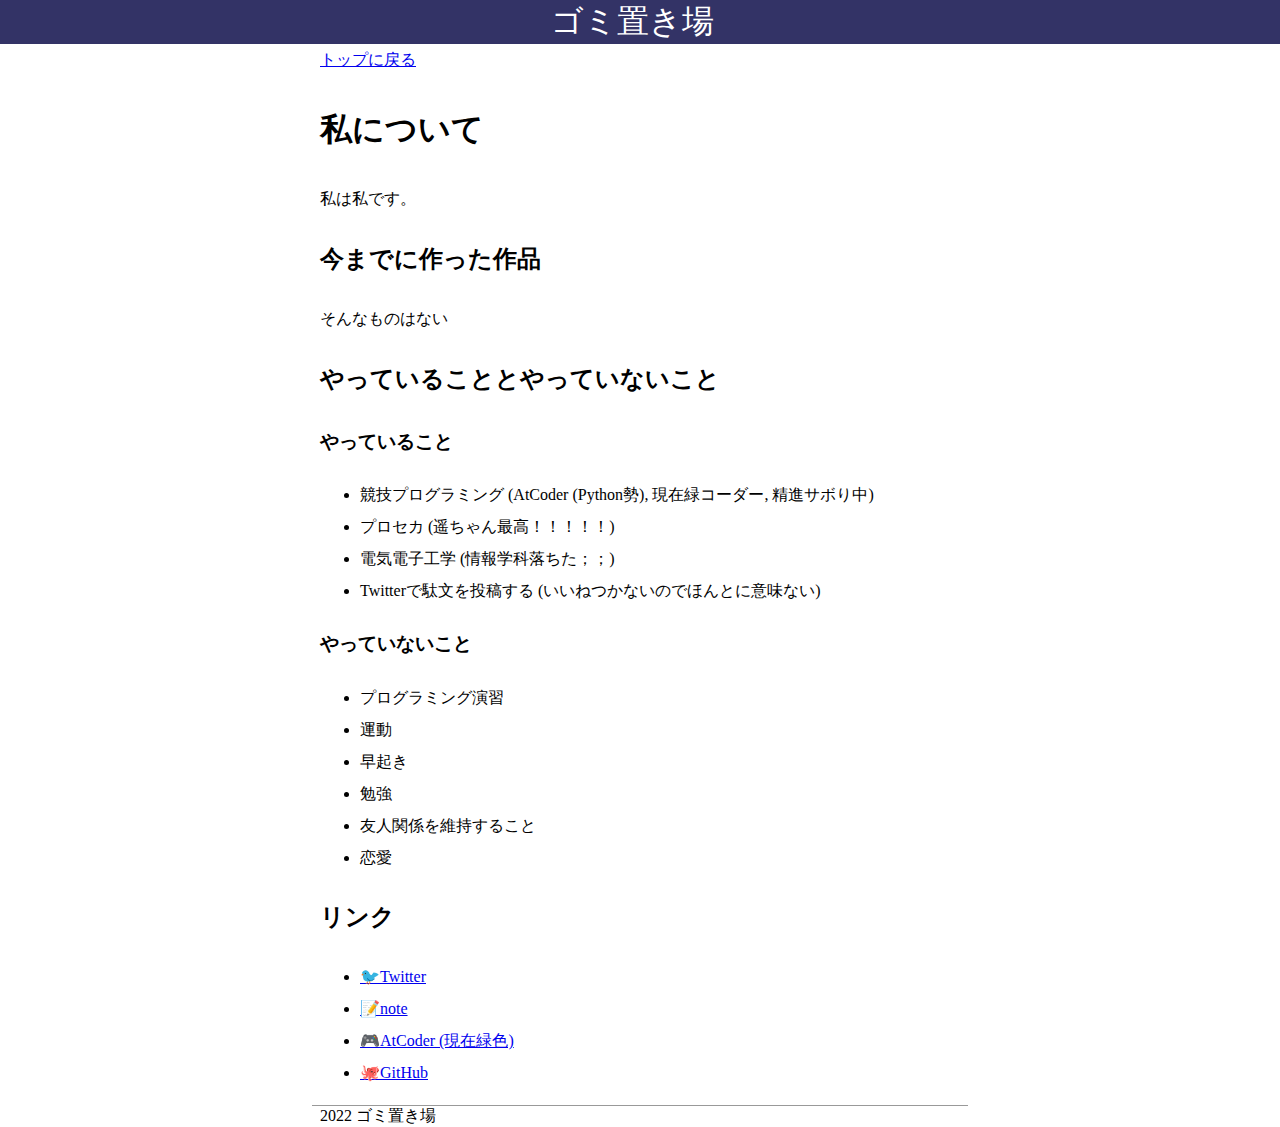
==== me.html @ f758c4bb "a" ====
<!DOCTYPE html>
<html>
<head>
    <meta charset="utf-8">
    <meta name="viewport" content="width=device-width, initial-scale=1, user-scalable=yes">

    <title>ゴミ置き場</title>
   <link rel="stylesheet" href="index.css">
    
</head>
<body>
  <div class="header"><a href="index.html" class="title">ゴミ置き場</a></div>
  <div class="main">
    <a href="index.html">トップに戻る</a>
    
  <h1>私について</h1>
  <p>私は私です。</p>
  <h2>今までに作った作品</h2>
    <p>そんなものはない</p>
  <h2>やっていることとやっていないこと</h2>
  <h3>やっていること</h3>
  <ul>
    <li>競技プログラミング (AtCoder (Python勢), 現在緑コーダー, 精進サボり中)</li>
    <li>プロセカ (遥ちゃん最高！！！！！)</li>
    <li>電気電子工学 (情報学科落ちた；；)</li>
    <li>Twitterで駄文を投稿する (いいねつかないのでほんとに意味ない)</li>
  </ul>
  <h3>やっていないこと</h3>
  <ul>
    <li>プログラミング演習 </li>
    <li>運動</li>
    <li>早起き</li>
    <li>勉強</li>
    <li>友人関係を維持すること</li>
    <li>恋愛</li>
  </ul>
  <h2>リンク</h2>
  <ul>
  <li><a href="http://twitter.com/chernozem_1026">🐦Twitter</a>
  <li><a href="https://note.com/favir135">📝note</a>
  <li><a href="https://atcoder.jp/users/chernozem">🎮AtCoder (現在緑色)</a>
  <li><a href="https://github.com/favir135">🐙GitHub</a>
  </ul>
  </div>
  <div class="footer">2022 ゴミ置き場</div>
  </body>
</html>
---- index.css ----
body{
  padding: 0 0;
  margin:0 0;
  font-family: serif;
}
h1{
  font-family: sans-serif;
  font-optical-sizing: auto;
  font-style: bold;
}
h2{
  font-family: sans-serif;
  font-optical-sizing: auto;
  font-style: bold;
}
h3{
  font-family: sans-serif;
  font-optical-sizing: auto;
  font-style: bold;
}
  .header{
    display:flex;
    justify-content:center;
    background-color:#333366;
    color:#ffffff;
    margin:0% auto;
    line-height: normal;
  }
  .title{
    font-size:2rem;
    margin-right:0.5em;
    color:#ffffff;
    text-decoration:none;
  }
  .description{
    font-size:1rem;
    color:#ffffff;
    text-decoration:none;
    vertical-align: bottom;
    margin: auto 0 0 0;
  }
  .main{
    max-width :40rem;
    padding:0 0.5rem;
    margin: 0 auto;
    line-height: 2;
    text-align: left;
  }
  .footer{
    max-width :40rem;
    padding: 0 0.5rem;
    border-top:solid thin #999999;
    margin: 0 auto;
  }
  
/*{outline:1px solid #00ffFF}
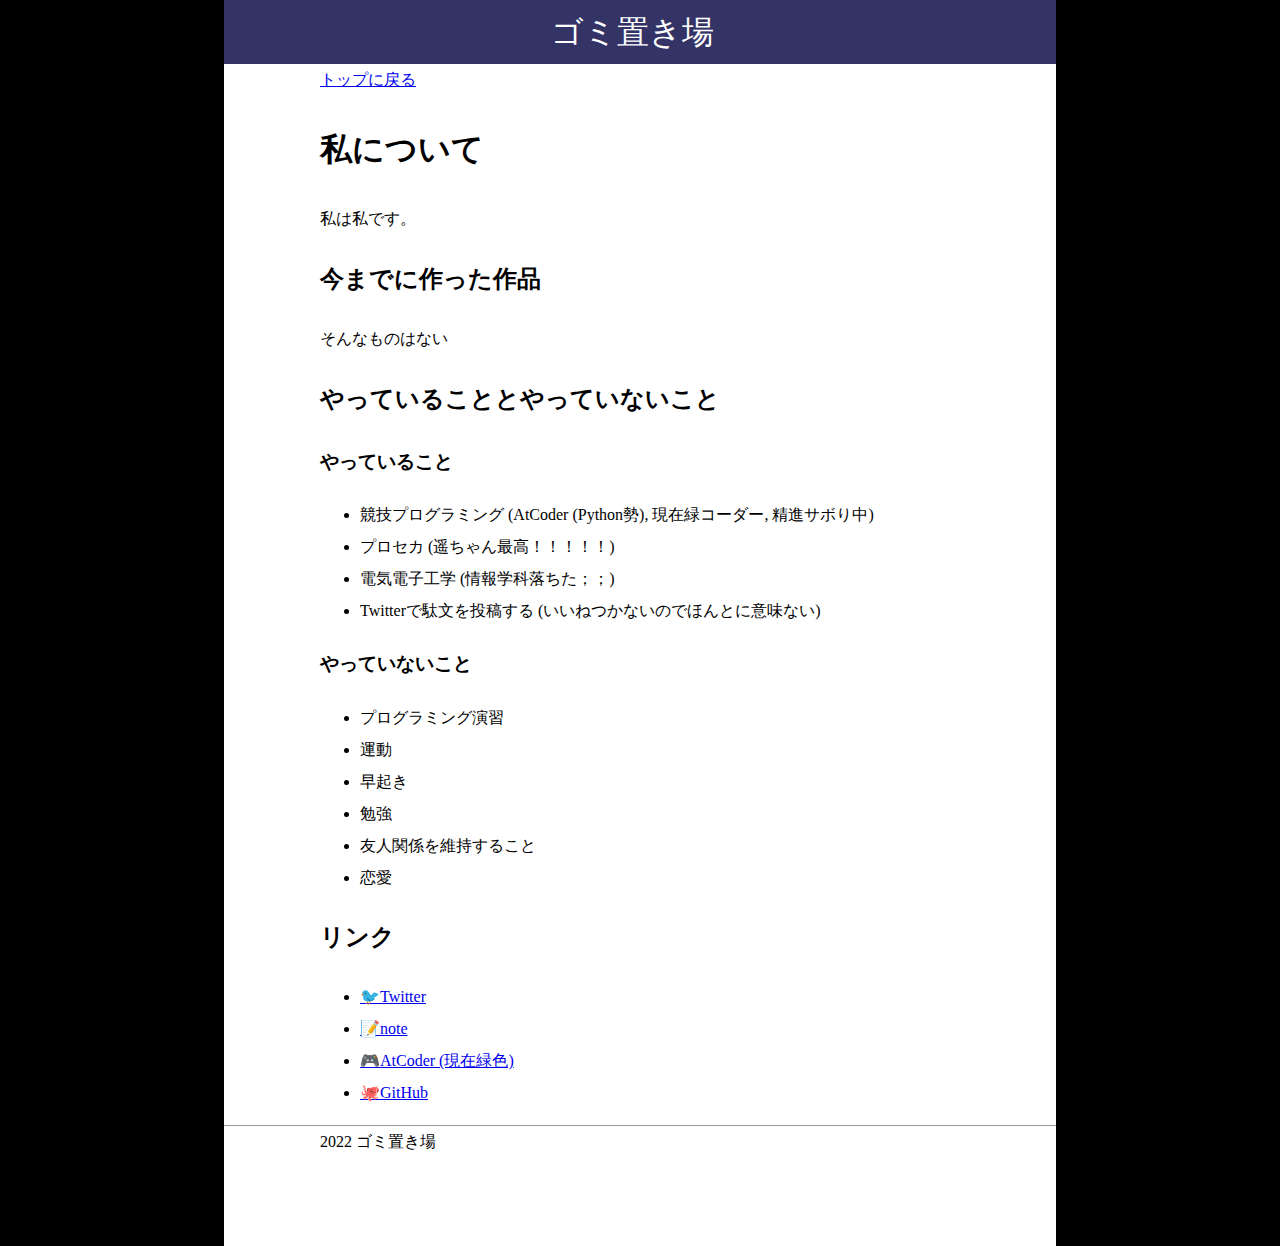
==== commit f9bd483b: "a" ====
--- a/me.html
+++ b/me.html
@@ -1,47 +1,56 @@
 <!DOCTYPE html>
 <html>
+
 <head>
-    <meta charset="utf-8">
-    <meta name="viewport" content="width=device-width, initial-scale=1, user-scalable=yes">
+  <meta charset="utf-8">
+  <meta name="viewport" content="width=device-width, initial-scale=1, user-scalable=yes">
 
-    <title>ゴミ置き場</title>
-   <link rel="stylesheet" href="index.css">
-    
+  <title>ゴミ置き場</title>
+  <link rel="stylesheet" href="index.css">
+
 </head>
+
 <body>
-  <div class="header"><a href="index.html" class="title">ゴミ置き場</a></div>
-  <div class="main">
-    <a href="index.html">トップに戻る</a>
-    
-  <h1>私について</h1>
-  <p>私は私です。</p>
-  <h2>今までに作った作品</h2>
-    <p>そんなものはない</p>
-  <h2>やっていることとやっていないこと</h2>
-  <h3>やっていること</h3>
-  <ul>
-    <li>競技プログラミング (AtCoder (Python勢), 現在緑コーダー, 精進サボり中)</li>
-    <li>プロセカ (遥ちゃん最高！！！！！)</li>
-    <li>電気電子工学 (情報学科落ちた；；)</li>
-    <li>Twitterで駄文を投稿する (いいねつかないのでほんとに意味ない)</li>
-  </ul>
-  <h3>やっていないこと</h3>
-  <ul>
-    <li>プログラミング演習 </li>
-    <li>運動</li>
-    <li>早起き</li>
-    <li>勉強</li>
-    <li>友人関係を維持すること</li>
-    <li>恋愛</li>
-  </ul>
-  <h2>リンク</h2>
-  <ul>
-  <li><a href="http://twitter.com/chernozem_1026">🐦Twitter</a>
-  <li><a href="https://note.com/favir135">📝note</a>
-  <li><a href="https://atcoder.jp/users/chernozem">🎮AtCoder (現在緑色)</a>
-  <li><a href="https://github.com/favir135">🐙GitHub</a>
-  </ul>
+  <div class="leftvoid"></div>
+  <div class="mannaka">
+    <div class="header"><a href="index.html" class="title">ゴミ置き場</a></div>
+    <div class="main">
+      <a href="index.html">トップに戻る</a>
+
+      <h1>私について</h1>
+      <p>私は私です。</p>
+      <h2>今までに作った作品</h2>
+      <p>そんなものはない</p>
+      <h2>やっていることとやっていないこと</h2>
+      <h3>やっていること</h3>
+      <ul>
+        <li>競技プログラミング (AtCoder (Python勢), 現在緑コーダー, 精進サボり中)</li>
+        <li>プロセカ (遥ちゃん最高！！！！！)</li>
+        <li>電気電子工学 (情報学科落ちた；；)</li>
+        <li>Twitterで駄文を投稿する (いいねつかないのでほんとに意味ない)</li>
+      </ul>
+      <h3>やっていないこと</h3>
+      <ul>
+        <li>プログラミング演習 </li>
+        <li>運動</li>
+        <li>早起き</li>
+        <li>勉強</li>
+        <li>友人関係を維持すること</li>
+        <li>恋愛</li>
+      </ul>
+      <h2>リンク</h2>
+      <ul>
+        <li><a href="http://twitter.com/chernozem_1026">🐦Twitter</a>
+        <li><a href="https://note.com/favir135">📝note</a>
+        <li><a href="https://atcoder.jp/users/chernozem">🎮AtCoder (現在緑色)</a>
+        <li><a href="https://github.com/favir135">🐙GitHub</a>
+      </ul>
+    </div>
+    <div class="footer">
+      <div class="footertext">2022 ゴミ置き場</div>
+    </div>
   </div>
-  <div class="footer">2022 ゴミ置き場</div>
-  </body>
-</html>
+  <div class="rightvoid"></div>
+</body>
+
+</html>--- a/index.css
+++ b/index.css
@@ -3,18 +3,12 @@
   padding: 0 0;
   margin:0 0;
   font-family: serif;
+  display:flex;
+  flex-direction: row;
+  justify-content: center;
+  line-height: 2;
 }
-h1{
-  font-family: sans-serif;
-  font-optical-sizing: auto;
-  font-style: bold;
-}
-h2{
-  font-family: sans-serif;
-  font-optical-sizing: auto;
-  font-style: bold;
-}
-h3{
+h1, h2, h3, h4, h5, h6{
   font-family: sans-serif;
   font-optical-sizing: auto;
   font-style: bold;
@@ -25,7 +19,7 @@
     background-color:#333366;
     color:#ffffff;
     margin:0% auto;
-    line-height: normal;
+    line-height: 2;
   }
   .title{
     font-size:2rem;
@@ -38,20 +32,26 @@
     color:#ffffff;
     text-decoration:none;
     vertical-align: bottom;
-    margin: auto 0 0 0;
+    margin: auto 0 0.5rem 0;
   }
-  .main{
+  .main,.footertext{
     max-width :40rem;
     padding:0 0.5rem;
     margin: 0 auto;
-    line-height: 2;
     text-align: left;
   }
   .footer{
-    max-width :40rem;
-    padding: 0 0.5rem;
+    padding: 0 0;
     border-top:solid thin #999999;
-    margin: 0 auto;
+    margin: 0 auto 5.5rem auto;
   }
   
+  .leftvoid, .rightvoid{
+    background-color: #000000;
+    flex:1;
+  }
+  .mannaka{
+    flex-basis: 52rem;
+    min-height:100vh;
+  }
 /*{outline:1px solid #00ffFF}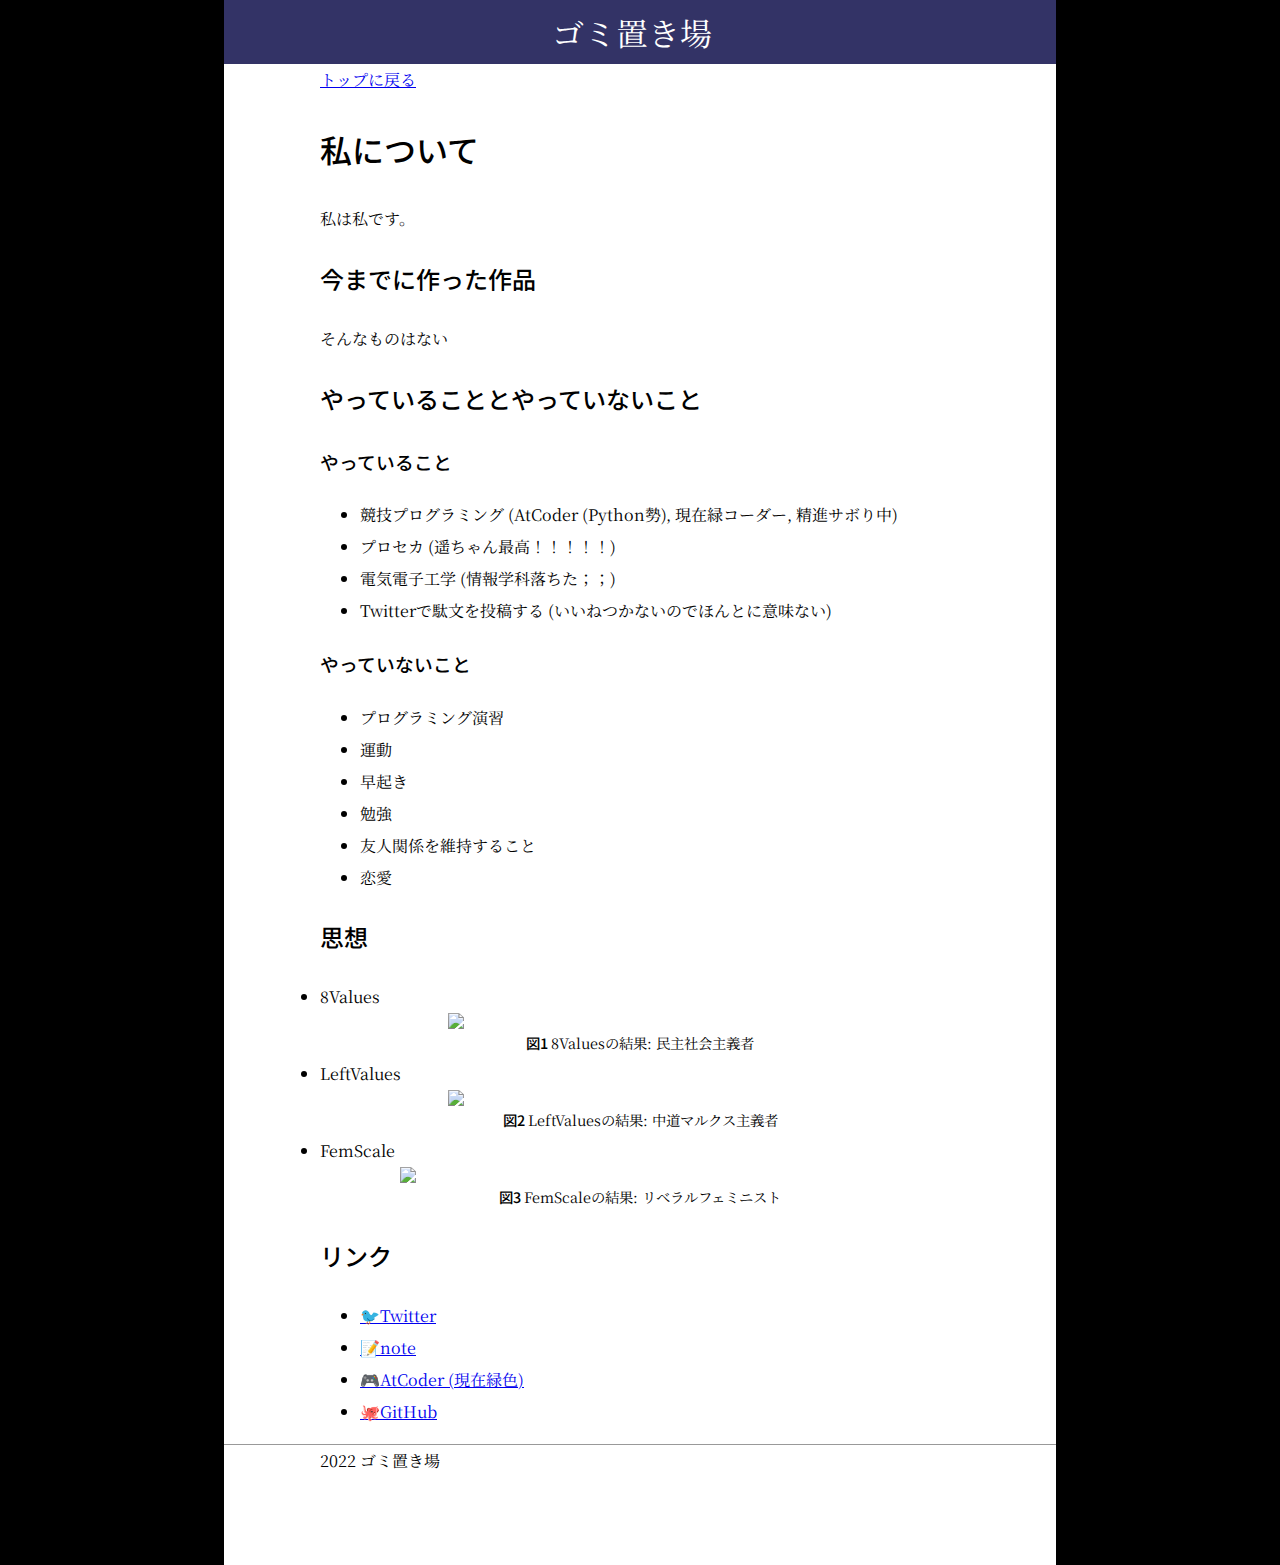
==== commit 463d808a: "tintin" ====
--- a/me.html
+++ b/me.html
@@ -4,6 +4,8 @@
 <head>
   <meta charset="utf-8">
   <meta name="viewport" content="width=device-width, initial-scale=1, user-scalable=yes">
+  <link rel="stylesheet" href="https://fonts.googleapis.com/css2?family=Noto+Sans+JP:wght@500&family=Noto+Serif+JP"
+    media="print" onload='this.media="all"' />
 
   <title>ゴミ置き場</title>
   <link rel="stylesheet" href="index.css">
@@ -29,6 +31,7 @@
         <li>電気電子工学 (情報学科落ちた；；)</li>
         <li>Twitterで駄文を投稿する (いいねつかないのでほんとに意味ない)</li>
       </ul>
+
       <h3>やっていないこと</h3>
       <ul>
         <li>プログラミング演習 </li>
@@ -38,6 +41,26 @@
         <li>友人関係を維持すること</li>
         <li>恋愛</li>
       </ul>
+
+      <h2>思想</h2>
+      <li>8Values</li>
+      <div class="image">
+        <img src="assets/8values.png" width="60%" />
+        <span class="imgnum">図1 </span>
+        <span class="caption">8Valuesの結果: 民主社会主義者</span>
+      </div>
+      <li>LeftValues</li>
+      <div class="image">
+        <img src="assets/leftvalues.png" width="60%" />
+        <span class="imgnum">図2 </span>
+        <span class="caption">LeftValuesの結果: 中道マルクス主義者</span>
+      </div>
+      <li>FemScale</li>
+      <div class="image">
+        <img src="assets/femscale.png" width="75%" />
+        <span class="imgnum">図3 </span>
+        <span class="caption">FemScaleの結果: リベラルフェミニスト</span>
+      </div>
       <h2>リンク</h2>
       <ul>
         <li><a href="http://twitter.com/chernozem_1026">🐦Twitter</a>
--- a/index.css
+++ b/index.css
@@ -2,16 +2,16 @@
 body{
   padding: 0 0;
   margin:0 0;
-  font-family: serif;
+  font-family: "Noto Serif JP";
   display:flex;
   flex-direction: row;
   justify-content: center;
   line-height: 2;
 }
 h1, h2, h3, h4, h5, h6{
-  font-family: sans-serif;
+  font-family: "Noto Sans JP";
   font-optical-sizing: auto;
-  font-style: bold;
+  font-weight: 500;
 }
   .header{
     display:flex;
@@ -54,4 +54,18 @@
     flex-basis: 52rem;
     min-height:100vh;
   }
+
+  img{
+    display :block;
+    margin: 0 auto;
+  }
+  .image{
+    margin: 0 auto;
+    text-align: center;
+    font-size: 0.9rem;
+  }
+  .imgnum{
+    font-weight: 525;
+    font-family: "Noto Sans JP";
+  }
 /*{outline:1px solid #00ffFF}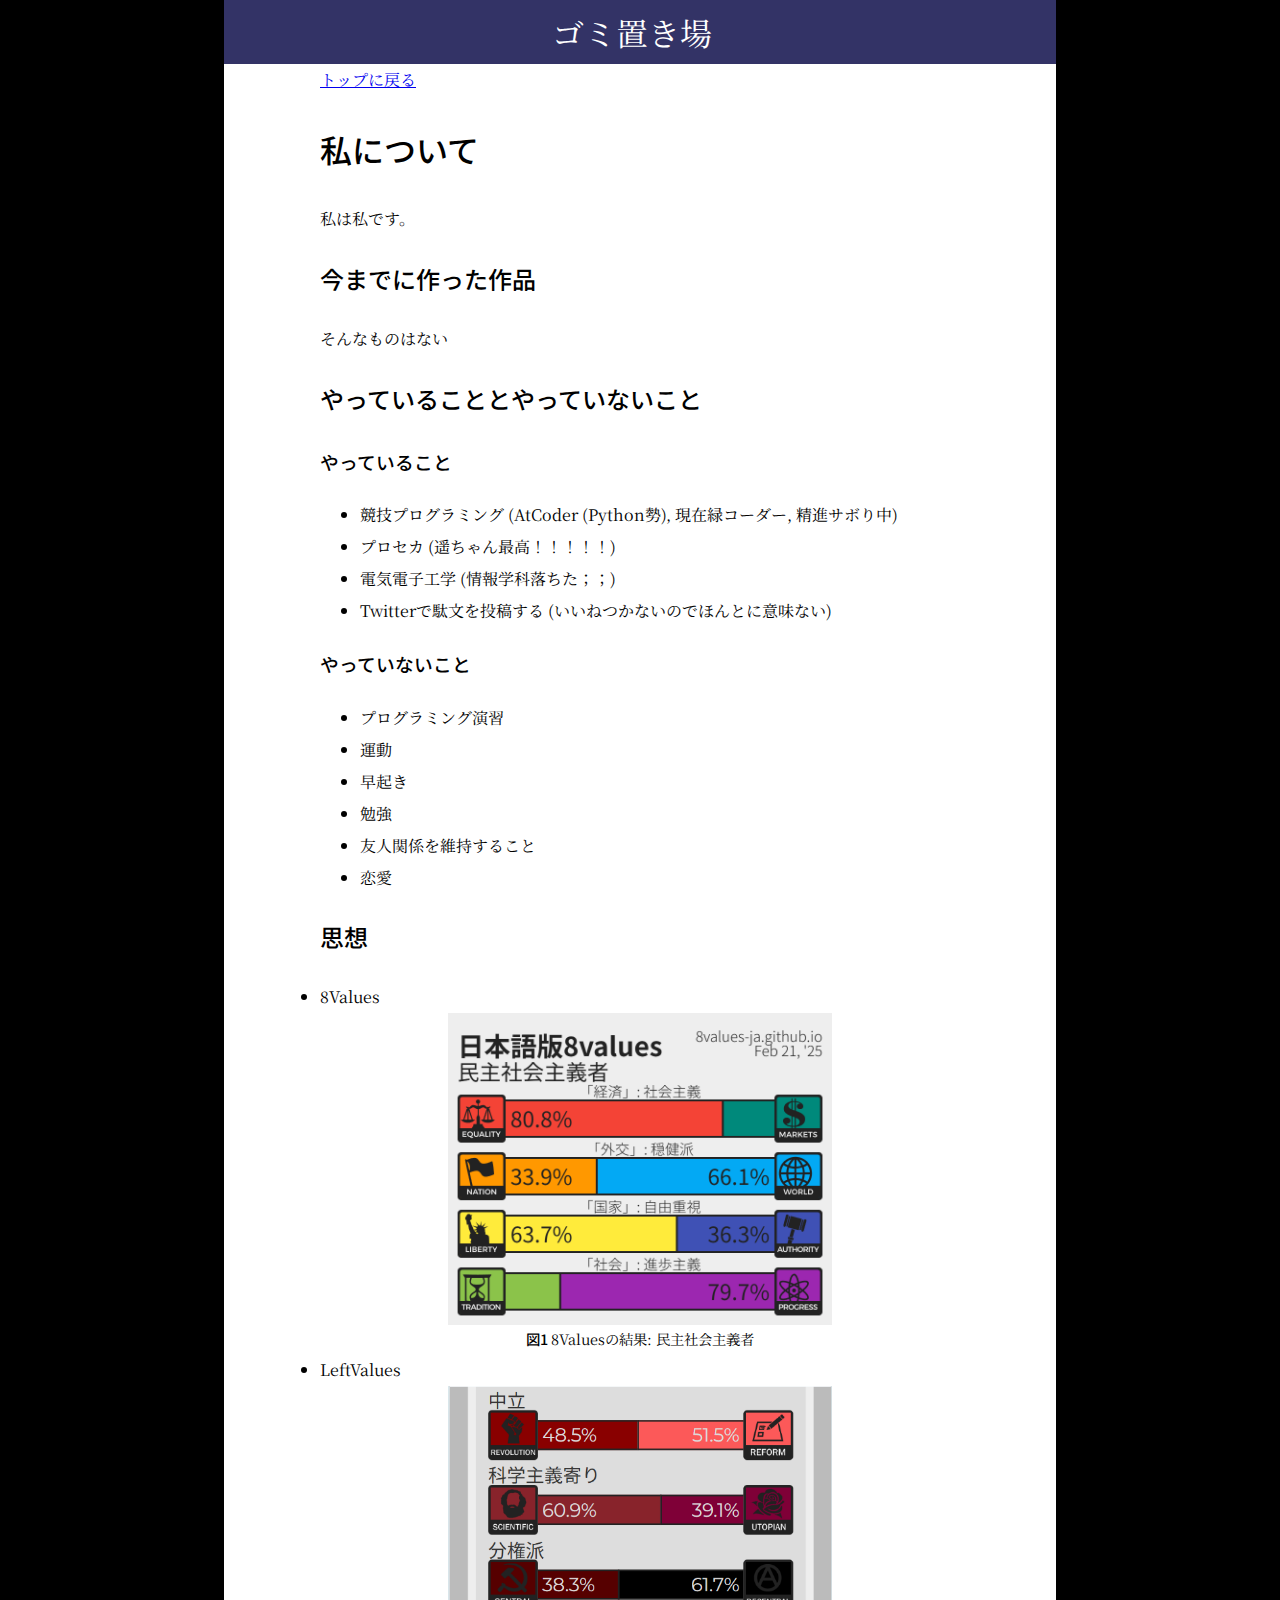
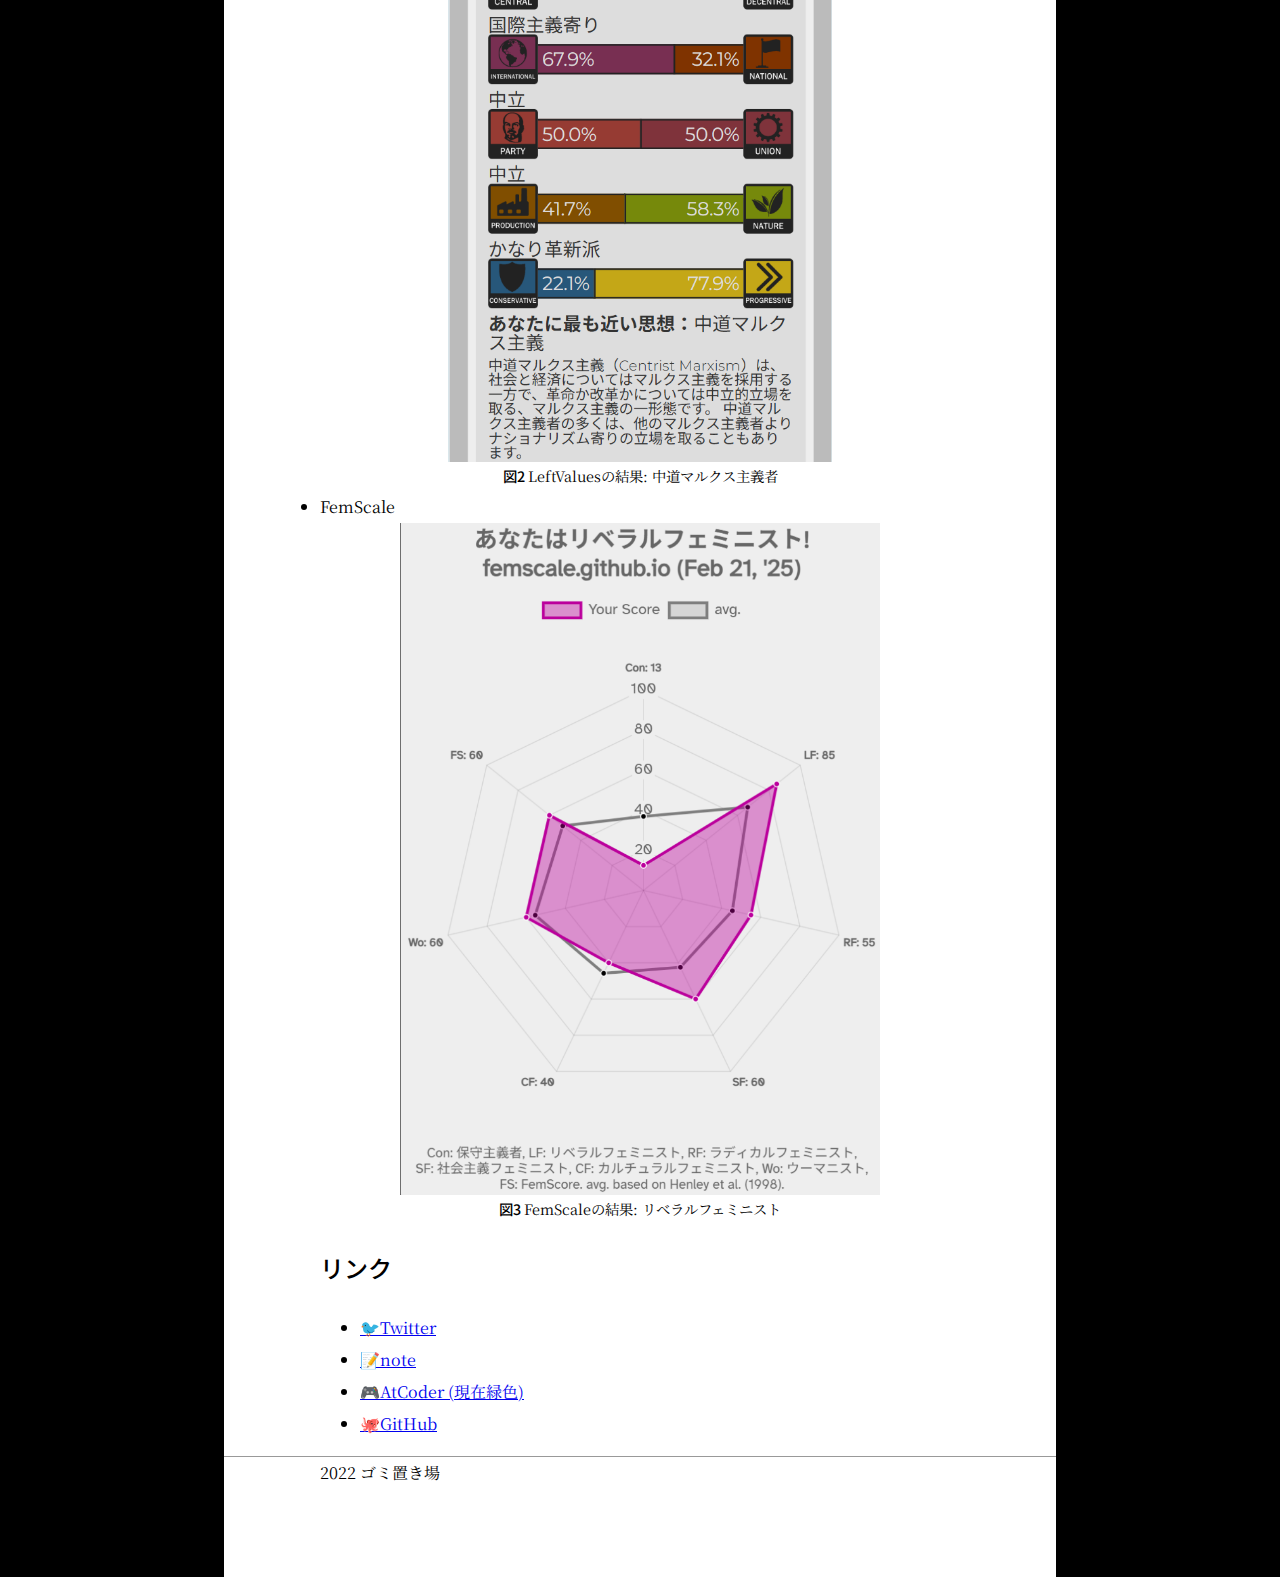
==== commit f33b8f10: "a" ====
--- a/me.html
+++ b/me.html
@@ -4,6 +4,8 @@
 <head>
   <meta charset="utf-8">
   <meta name="viewport" content="width=device-width, initial-scale=1, user-scalable=yes">
+  <link rel="preload" as="style" fetchpriority="high"
+    href="https://fonts.googleapis.com/css2?family=Noto+Sans+JP:wght@500&family=Noto+Serif+JP" />
   <link rel="stylesheet" href="https://fonts.googleapis.com/css2?family=Noto+Sans+JP:wght@500&family=Noto+Serif+JP"
     media="print" onload='this.media="all"' />
 
--- a/index.css
+++ b/index.css
@@ -7,6 +7,8 @@
   flex-direction: row;
   justify-content: center;
   line-height: 2;
+  text-size-adjust: 100%;
+  -webkit-text-size-adjust: 100%;
 }
 h1, h2, h3, h4, h5, h6{
   font-family: "Noto Sans JP";
@@ -65,7 +67,7 @@
     font-size: 0.9rem;
   }
   .imgnum{
-    font-weight: 525;
+    font-weight: 500;
     font-family: "Noto Sans JP";
   }
-/*{outline:1px solid #00ffFF}+/*{outline:1px solid #00ffFF}
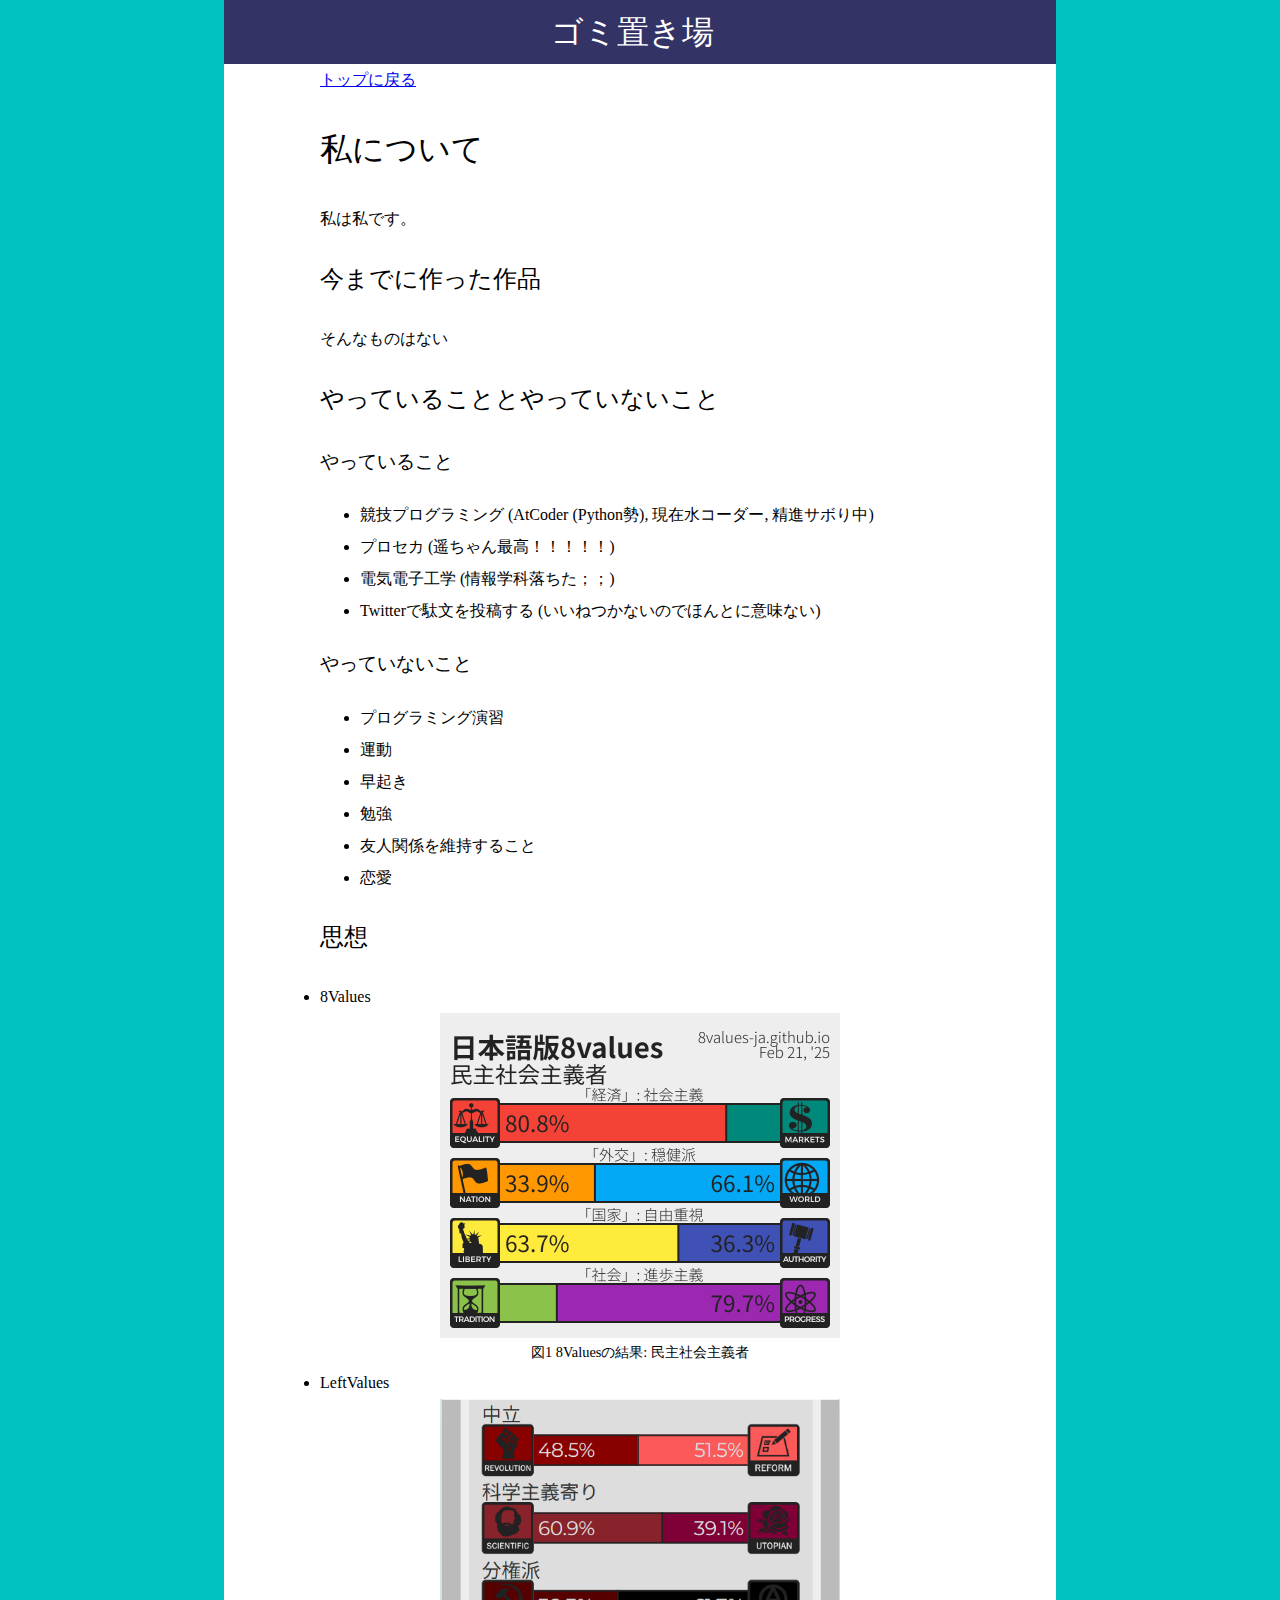
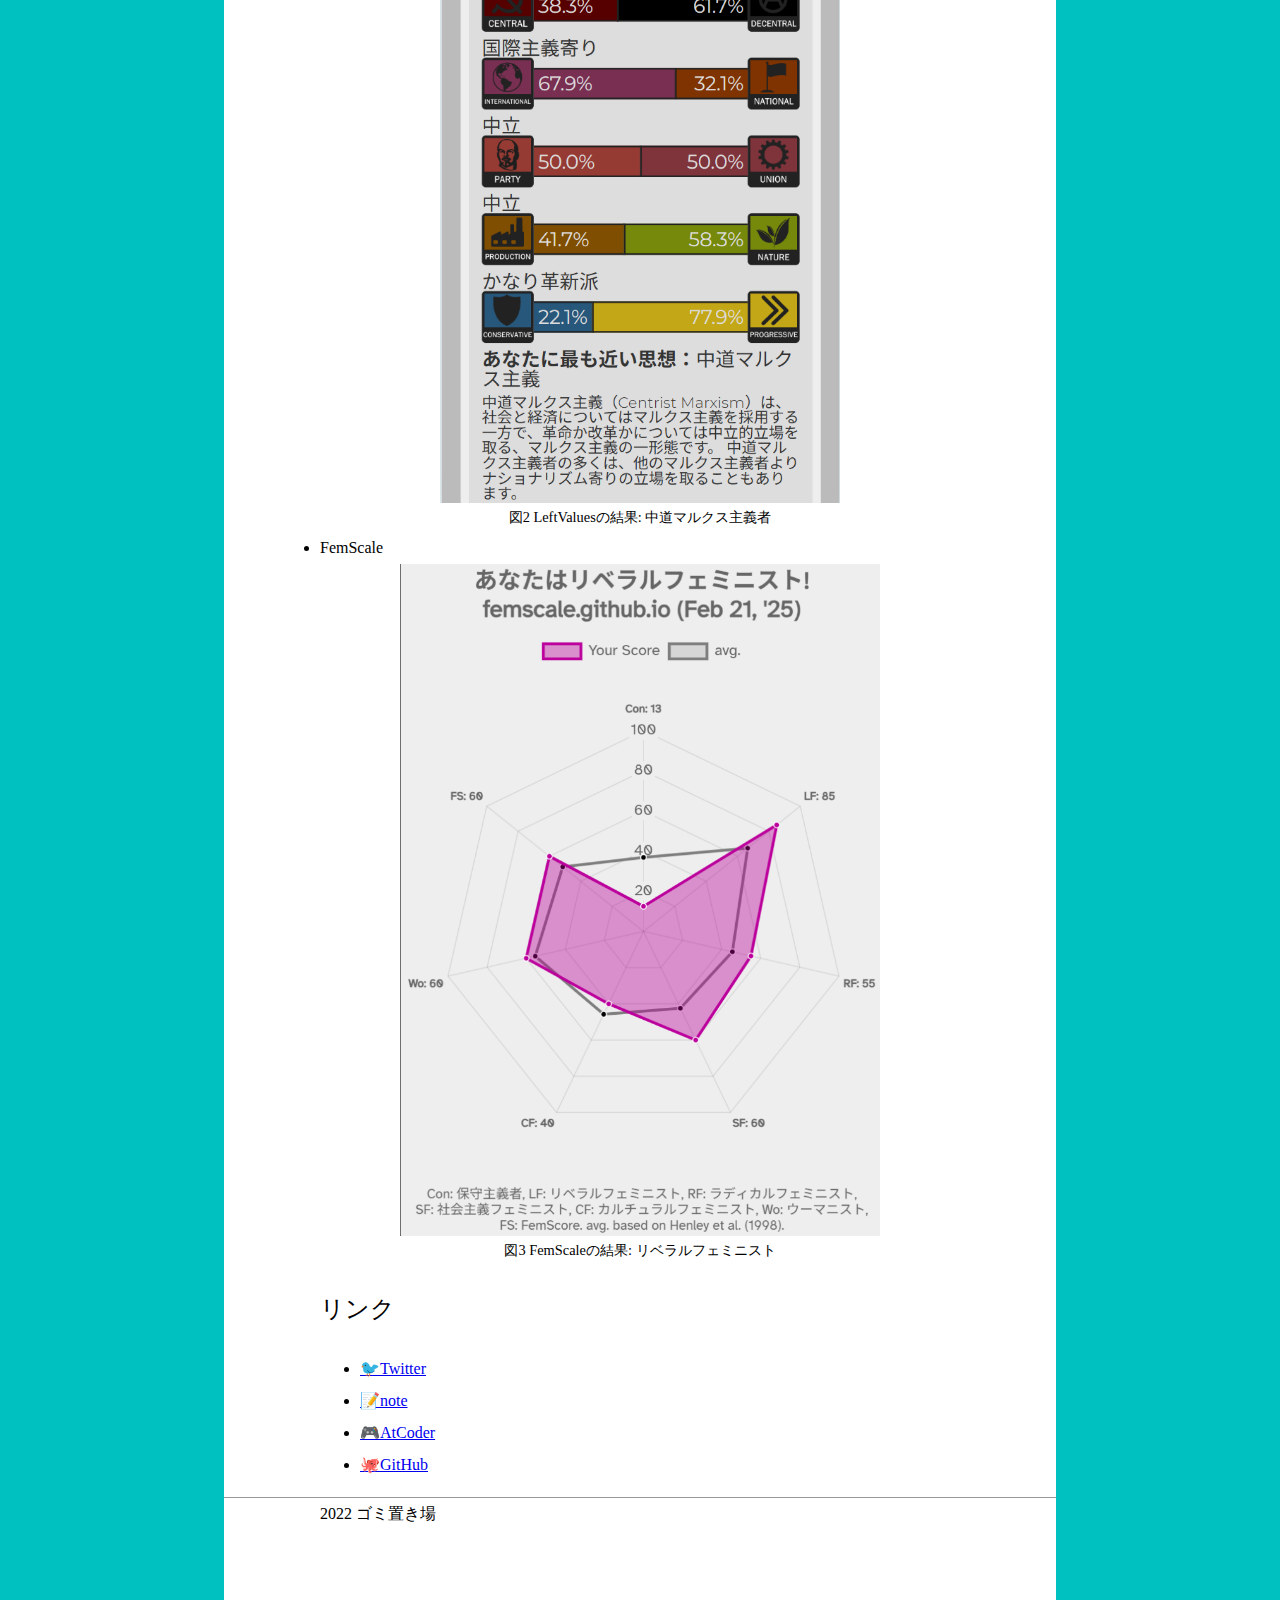
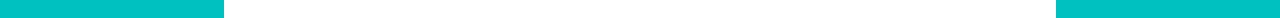
==== commit 61e17969: "fuck" ====
--- a/me.html
+++ b/me.html
@@ -4,14 +4,9 @@
 <head>
   <meta charset="utf-8">
   <meta name="viewport" content="width=device-width, initial-scale=1, user-scalable=yes">
-  <link rel="preload" as="style" fetchpriority="high"
-    href="https://fonts.googleapis.com/css2?family=Noto+Sans+JP:wght@500&family=Noto+Serif+JP" />
-  <link rel="stylesheet" href="https://fonts.googleapis.com/css2?family=Noto+Sans+JP:wght@500&family=Noto+Serif+JP"
-    media="print" onload='this.media="all"' />
+  <title>ゴミ置き場</title>
 
-  <title>ゴミ置き場</title>
   <link rel="stylesheet" href="index.css">
-
 </head>
 
 <body>
@@ -28,7 +23,7 @@
       <h2>やっていることとやっていないこと</h2>
       <h3>やっていること</h3>
       <ul>
-        <li>競技プログラミング (AtCoder (Python勢), 現在緑コーダー, 精進サボり中)</li>
+        <li>競技プログラミング (AtCoder (Python勢), 現在水コーダー, 精進サボり中)</li>
         <li>プロセカ (遥ちゃん最高！！！！！)</li>
         <li>電気電子工学 (情報学科落ちた；；)</li>
         <li>Twitterで駄文を投稿する (いいねつかないのでほんとに意味ない)</li>
@@ -47,19 +42,19 @@
       <h2>思想</h2>
       <li>8Values</li>
       <div class="image">
-        <img src="assets/8values.png" width="60%" />
+        <img src="assets/8values.png" style="width: 25rem;" />
         <span class="imgnum">図1 </span>
         <span class="caption">8Valuesの結果: 民主社会主義者</span>
       </div>
       <li>LeftValues</li>
       <div class="image">
-        <img src="assets/leftvalues.png" width="60%" />
+        <img src="assets/leftvalues.png" style="width: 25rem;" />
         <span class="imgnum">図2 </span>
         <span class="caption">LeftValuesの結果: 中道マルクス主義者</span>
       </div>
       <li>FemScale</li>
       <div class="image">
-        <img src="assets/femscale.png" width="75%" />
+        <img src="assets/femscale.png" style="width: 30rem;" />
         <span class="imgnum">図3 </span>
         <span class="caption">FemScaleの結果: リベラルフェミニスト</span>
       </div>
@@ -67,7 +62,7 @@
       <ul>
         <li><a href="http://twitter.com/chernozem_1026">🐦Twitter</a>
         <li><a href="https://note.com/favir135">📝note</a>
-        <li><a href="https://atcoder.jp/users/chernozem">🎮AtCoder (現在緑色)</a>
+        <li><a href="https://atcoder.jp/users/chernozem">🎮AtCoder</a>
         <li><a href="https://github.com/favir135">🐙GitHub</a>
       </ul>
     </div>
--- a/index.css
+++ b/index.css
@@ -1,73 +1,90 @@
-
-body{
+body {
   padding: 0 0;
-  margin:0 0;
-  font-family: "Noto Serif JP";
-  display:flex;
+  margin: 0 0;
+  font-family: serif;
+  display: flex;
   flex-direction: row;
   justify-content: center;
   line-height: 2;
   text-size-adjust: 100%;
   -webkit-text-size-adjust: 100%;
 }
-h1, h2, h3, h4, h5, h6{
-  font-family: "Noto Sans JP";
+
+h1,
+h2,
+h3,
+h4,
+h5,
+h6 {
+  font-family: sans-serif;
   font-optical-sizing: auto;
+  font-weight: normal;
+}
+
+.header {
+  display: flex;
+  justify-content: center;
+  background-color: #333366;
+  color: #ffffff;
+  margin: 0% auto;
+  line-height: 2;
+}
+
+.title {
+  font-size: 2rem;
+  margin-right: 0.5em;
+  color: #ffffff;
+  text-decoration: none;
+}
+
+.description {
+  font-size: 1rem;
+  color: #ffffff;
+  text-decoration: none;
+  vertical-align: bottom;
+  margin: auto 0 0.5rem 0;
+}
+
+.main,
+.footertext {
+  max-width: 40rem;
+  padding: 0 0.5rem;
+  margin: 0 auto;
+  text-align: left;
+}
+
+.footer {
+  padding: 0 0;
+  border-top: solid thin #999999;
+  margin: 0 auto 5.5rem auto;
+}
+
+.leftvoid,
+.rightvoid {
+  background-color: #00c0c0;
+  flex: 1;
+}
+
+.mannaka {
+  flex-basis: 52rem;
+  min-height: 100vh;
+}
+
+img {
+  display: block;
+  max-width: min(100%, 40rem);
+  margin: 0 auto;
+}
+
+.image {
+  margin: 0 auto;
+  text-align: center;
+  font-size: 0.9rem;
+}
+
+.imgnum {
   font-weight: 500;
+  font-family: serif;
 }
-  .header{
-    display:flex;
-    justify-content:center;
-    background-color:#333366;
-    color:#ffffff;
-    margin:0% auto;
-    line-height: 2;
-  }
-  .title{
-    font-size:2rem;
-    margin-right:0.5em;
-    color:#ffffff;
-    text-decoration:none;
-  }
-  .description{
-    font-size:1rem;
-    color:#ffffff;
-    text-decoration:none;
-    vertical-align: bottom;
-    margin: auto 0 0.5rem 0;
-  }
-  .main,.footertext{
-    max-width :40rem;
-    padding:0 0.5rem;
-    margin: 0 auto;
-    text-align: left;
-  }
-  .footer{
-    padding: 0 0;
-    border-top:solid thin #999999;
-    margin: 0 auto 5.5rem auto;
-  }
-  
-  .leftvoid, .rightvoid{
-    background-color: #000000;
-    flex:1;
-  }
-  .mannaka{
-    flex-basis: 52rem;
-    min-height:100vh;
-  }
 
-  img{
-    display :block;
-    margin: 0 auto;
-  }
-  .image{
-    margin: 0 auto;
-    text-align: center;
-    font-size: 0.9rem;
-  }
-  .imgnum{
-    font-weight: 500;
-    font-family: "Noto Sans JP";
-  }
-/*{outline:1px solid #00ffFF}
+/*{outline:1px solid #00ffFF}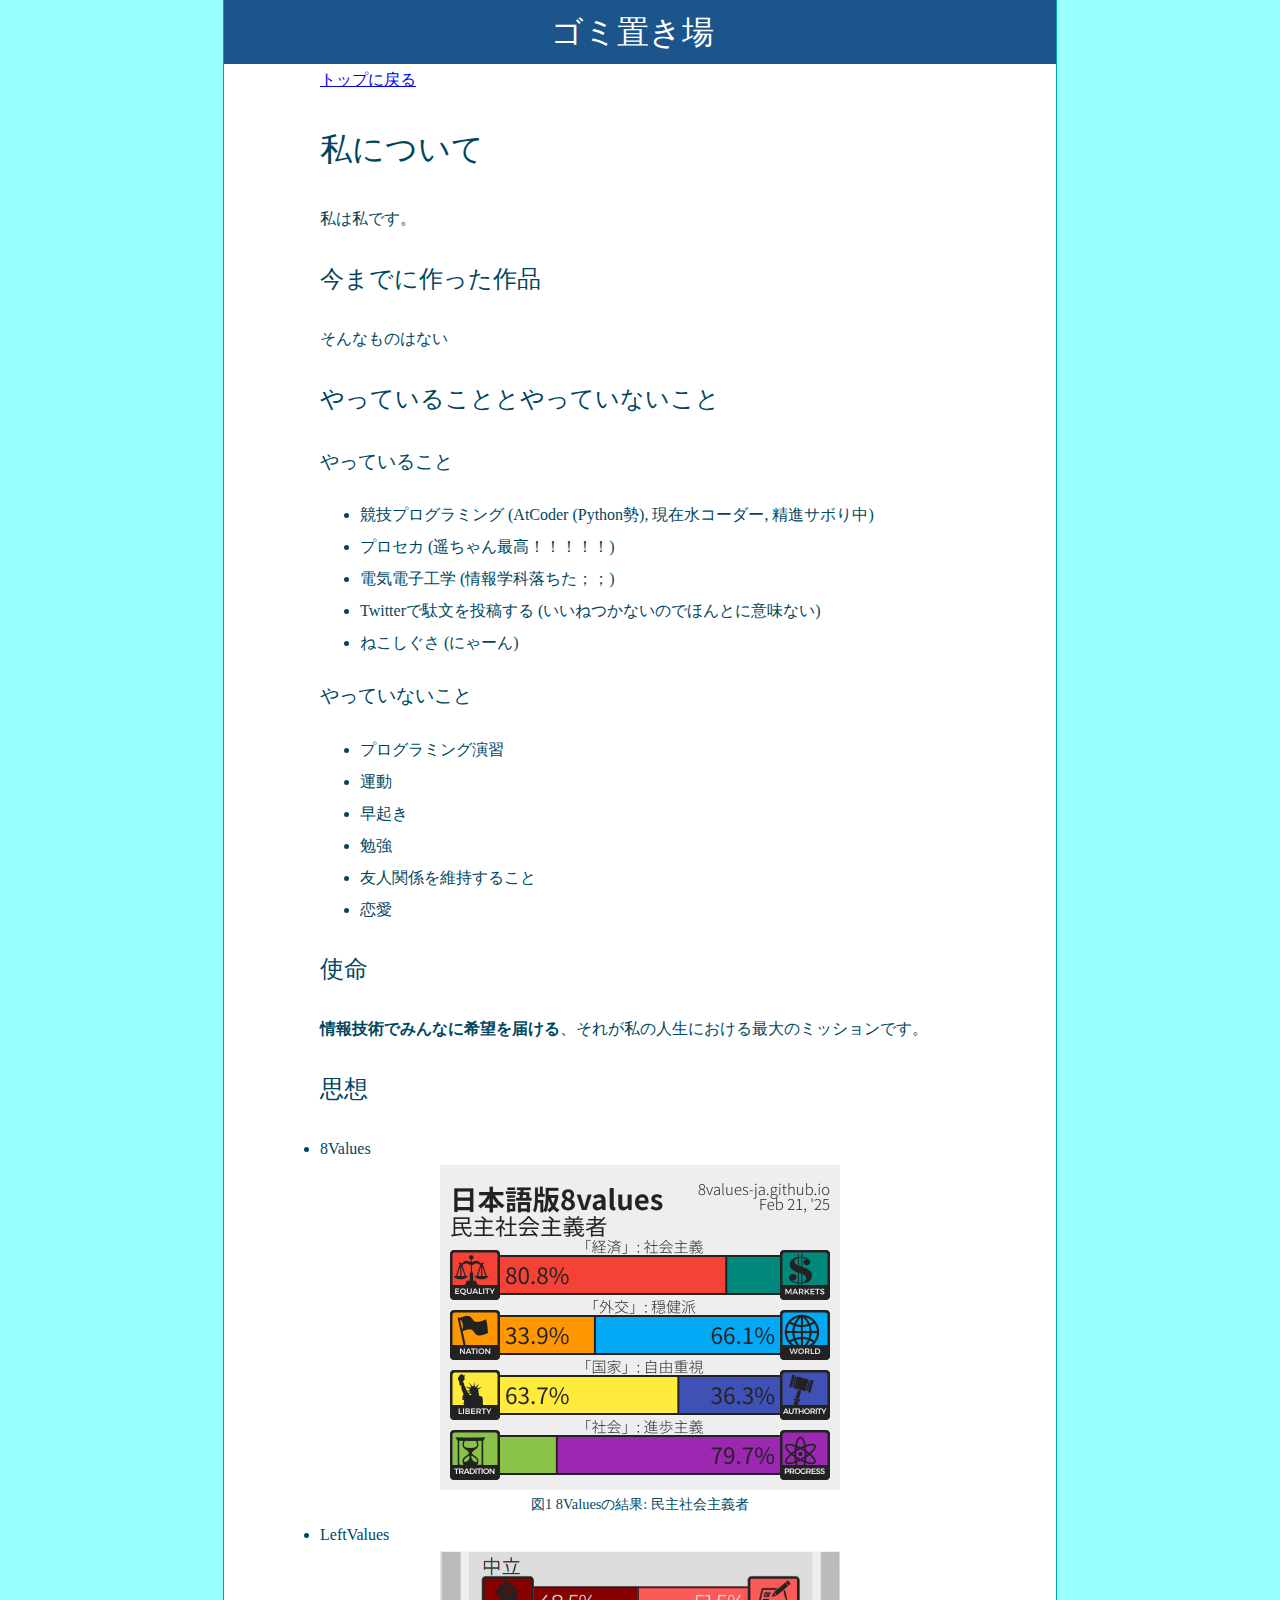
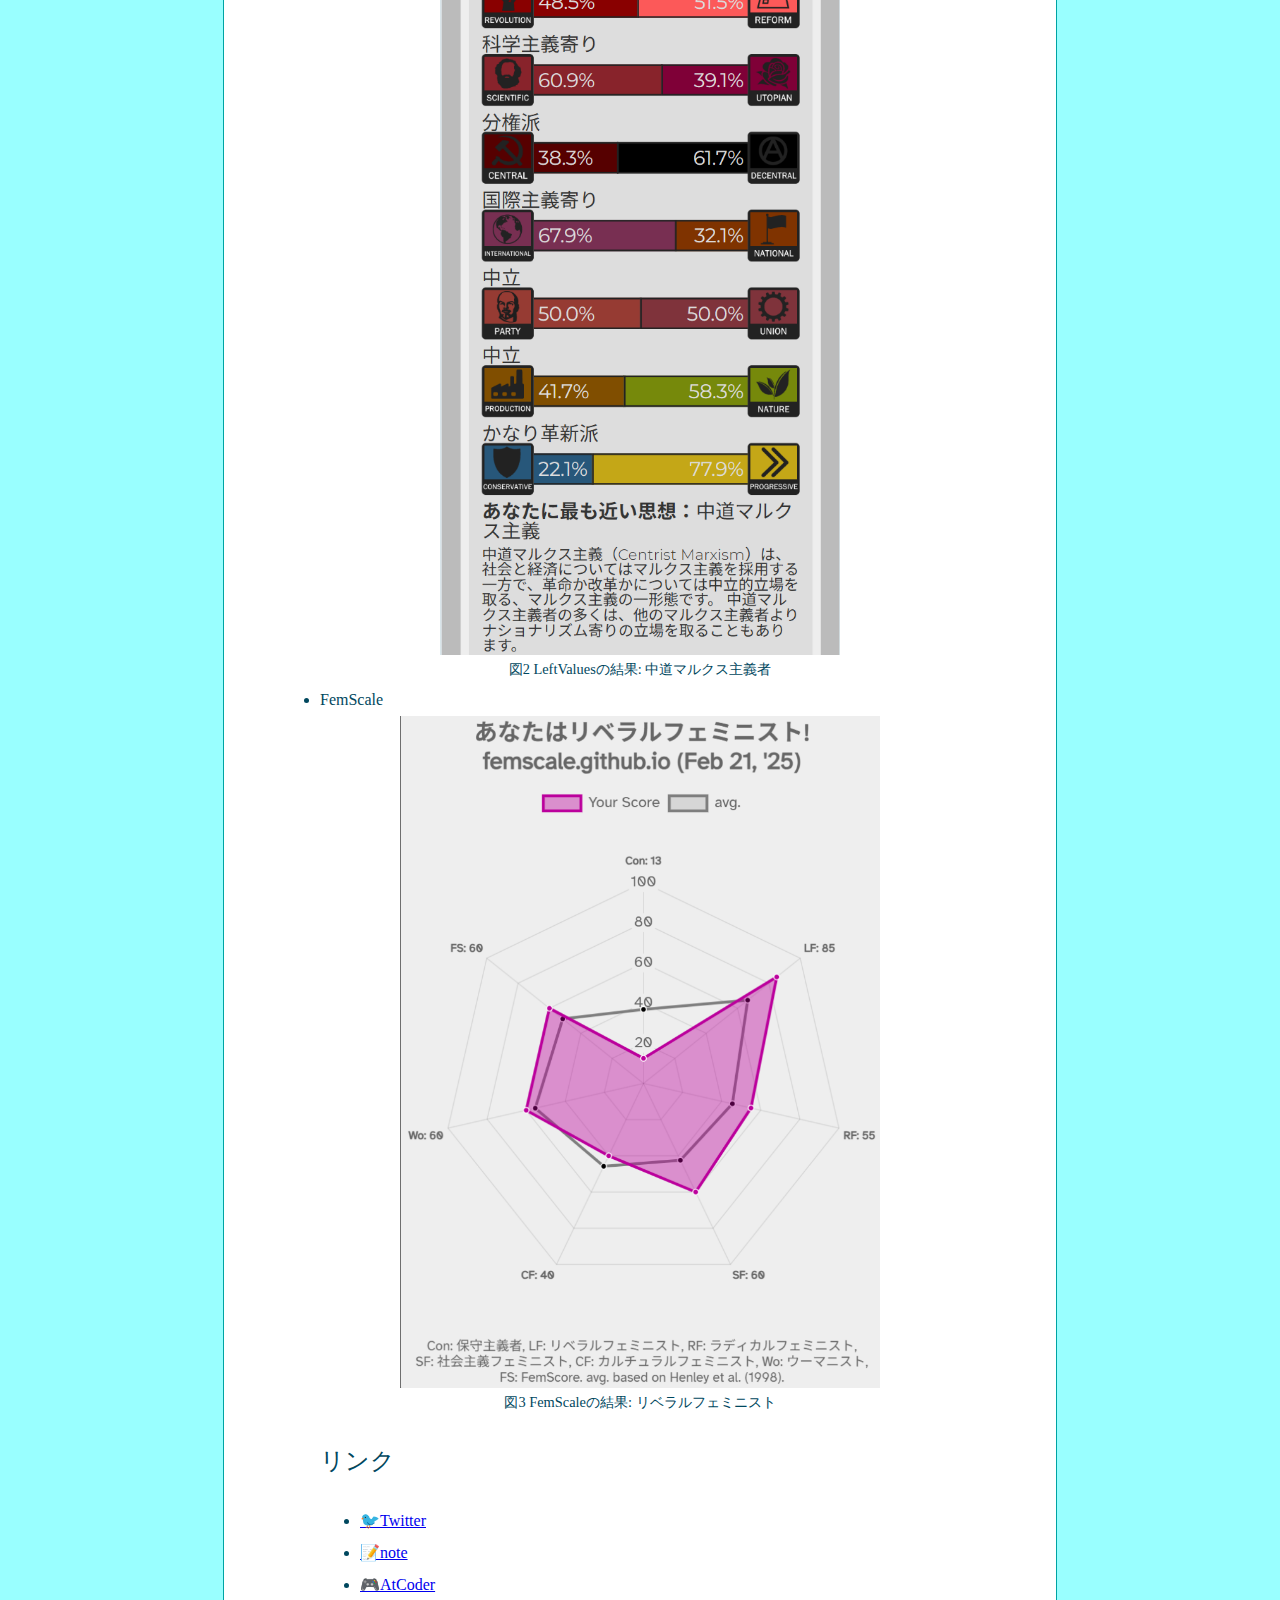
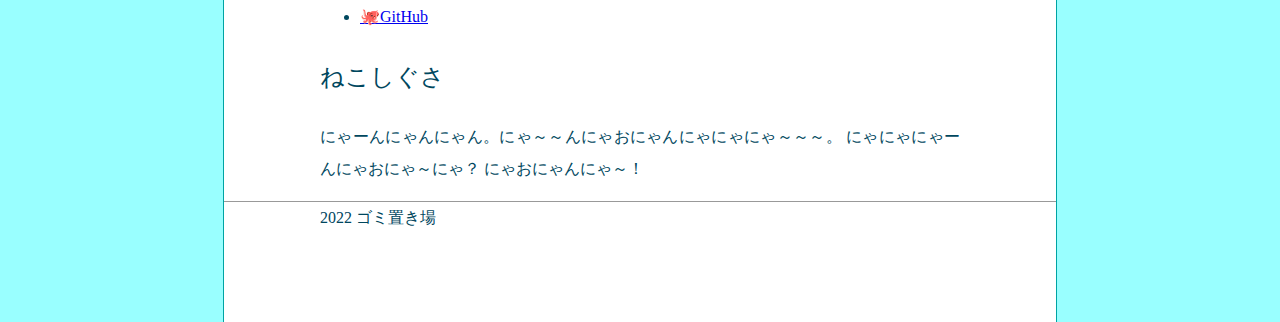
==== commit fa8d93d6: "p" ====
--- a/me.html
+++ b/me.html
@@ -27,6 +27,7 @@
         <li>プロセカ (遥ちゃん最高！！！！！)</li>
         <li>電気電子工学 (情報学科落ちた；；)</li>
         <li>Twitterで駄文を投稿する (いいねつかないのでほんとに意味ない)</li>
+        <li>ねこしぐさ (にゃーん)</li>
       </ul>
 
       <h3>やっていないこと</h3>
@@ -38,6 +39,9 @@
         <li>友人関係を維持すること</li>
         <li>恋愛</li>
       </ul>
+
+      <h2>使命</h2>
+      <p><strong>情報技術でみんなに希望を届ける</strong>、それが私の人生における最大のミッションです。</p>
 
       <h2>思想</h2>
       <li>8Values</li>
@@ -65,6 +69,8 @@
         <li><a href="https://atcoder.jp/users/chernozem">🎮AtCoder</a>
         <li><a href="https://github.com/favir135">🐙GitHub</a>
       </ul>
+      <h2>ねこしぐさ</h2>
+      <p>にゃーんにゃんにゃん。にゃ～～んにゃおにゃんにゃにゃにゃ～～～。 にゃにゃにゃーんにゃおにゃ～にゃ？ にゃおにゃんにゃ～！</p>
     </div>
     <div class="footer">
       <div class="footertext">2022 ゴミ置き場</div>
--- a/index.css
+++ b/index.css
@@ -8,6 +8,8 @@
   line-height: 2;
   text-size-adjust: 100%;
   -webkit-text-size-adjust: 100%;
+  color: #00475e;
+
 }
 
 h1,
@@ -24,7 +26,7 @@
 .header {
   display: flex;
   justify-content: center;
-  background-color: #333366;
+  background-color: #1c548c;
   color: #ffffff;
   margin: 0% auto;
   line-height: 2;
@@ -50,7 +52,7 @@
   max-width: 40rem;
   padding: 0 0.5rem;
   margin: 0 auto;
-  text-align: left;
+  text-align: justify;
 }
 
 .footer {
@@ -59,11 +61,18 @@
   margin: 0 auto 5.5rem auto;
 }
 
-.leftvoid,
-.rightvoid {
-  background-color: #00c0c0;
+.leftvoid {
+  border-right: solid thin #00a3a3;
+  background-color: #99ffff;
   flex: 1;
 }
+
+.rightvoid {
+  border-left: solid thin #00a3a3;
+  background-color: #99ffff;
+  flex: 1;
+}
+
 
 .mannaka {
   flex-basis: 52rem;
@@ -87,4 +96,9 @@
   font-family: serif;
 }
 
+strong,
+b {
+  font-family: sans-serif;
+}
+
 /*{outline:1px solid #00ffFF}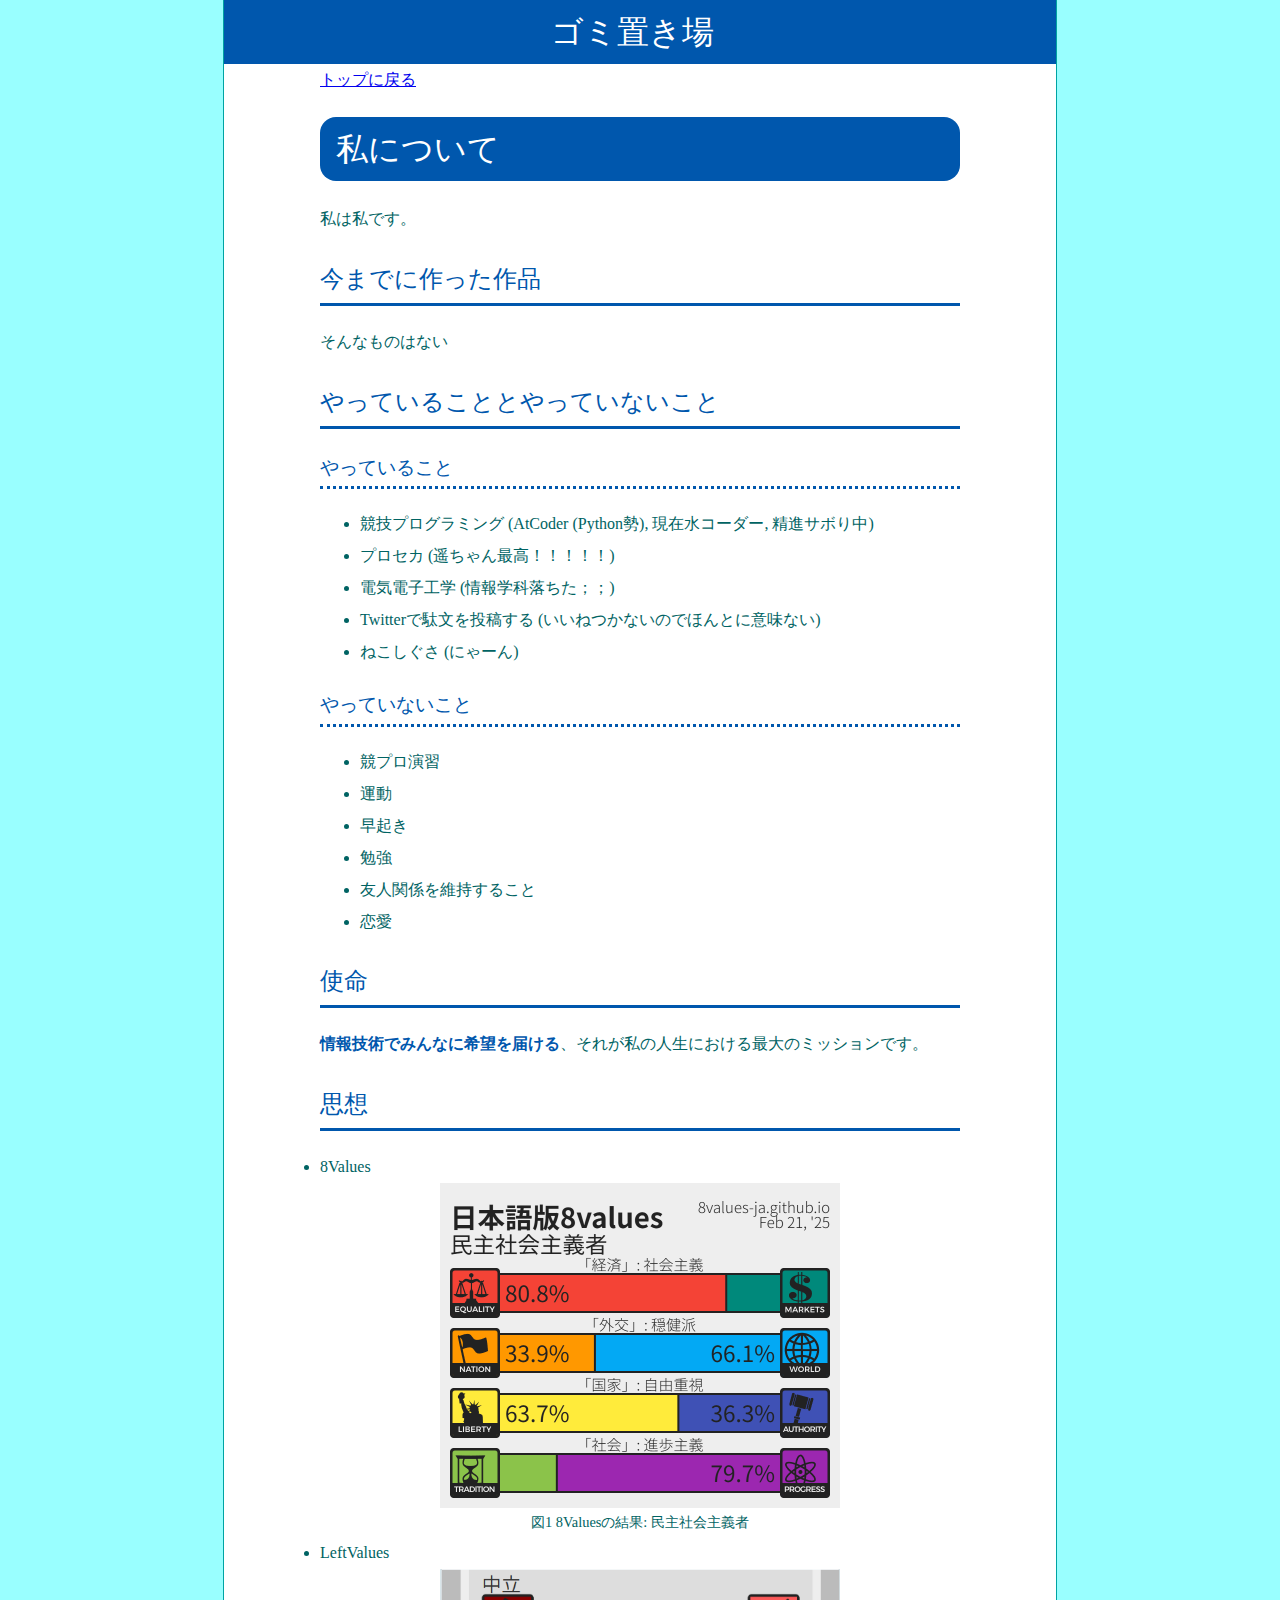
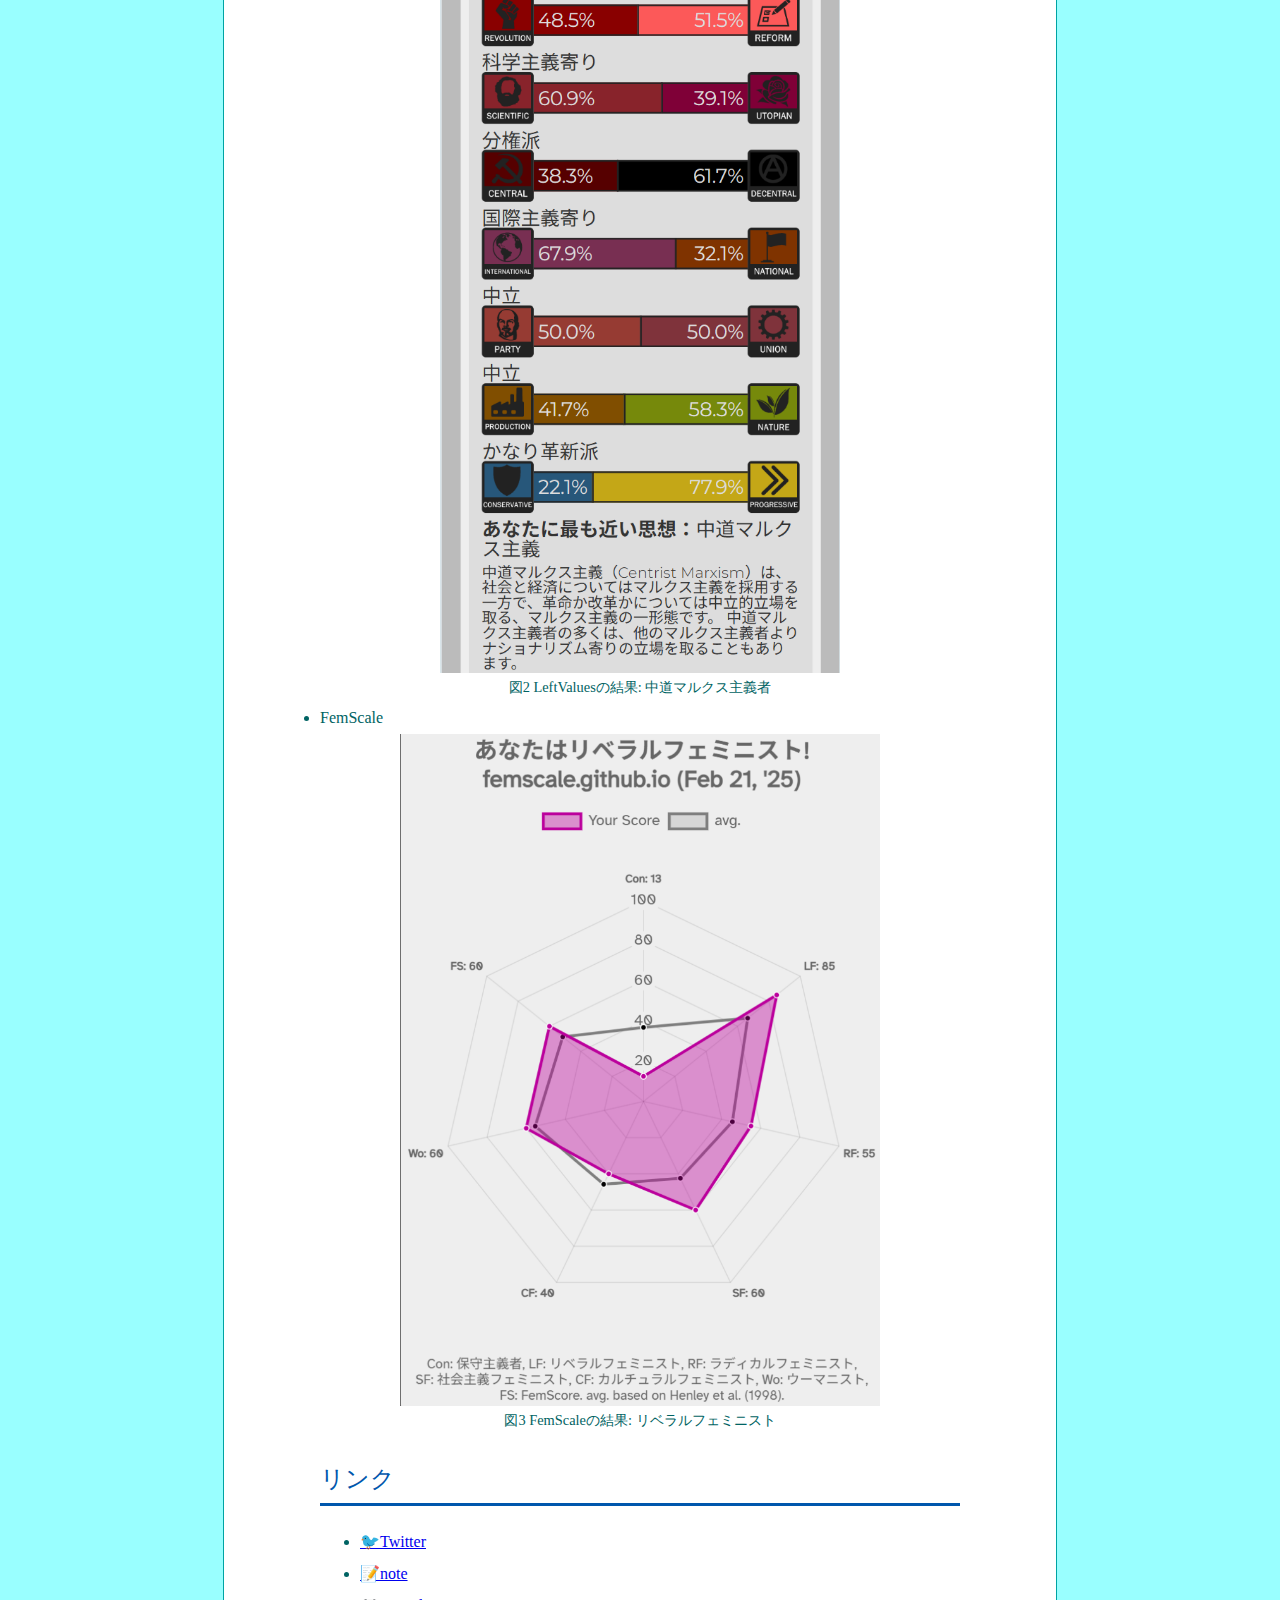
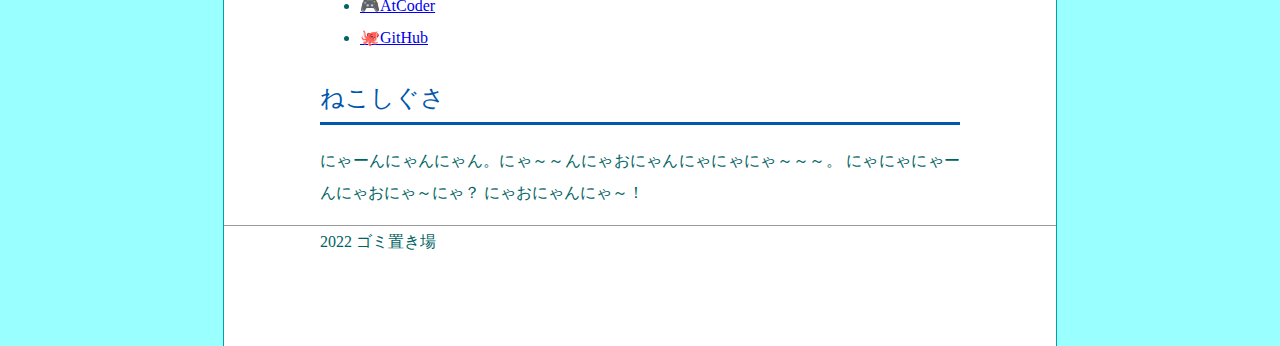
==== commit 68034e20: "pijoi" ====
--- a/me.html
+++ b/me.html
@@ -32,7 +32,7 @@
 
       <h3>やっていないこと</h3>
       <ul>
-        <li>プログラミング演習 </li>
+        <li>競プロ演習 </li>
         <li>運動</li>
         <li>早起き</li>
         <li>勉強</li>
--- a/index.css
+++ b/index.css
@@ -8,8 +8,8 @@
   line-height: 2;
   text-size-adjust: 100%;
   -webkit-text-size-adjust: 100%;
-  color: #00475e;
-
+  /*color: #00475e;*/
+  color: #006363;
 }
 
 h1,
@@ -21,12 +21,30 @@
   font-family: sans-serif;
   font-optical-sizing: auto;
   font-weight: normal;
+  color: #0057ad;
+  box-sizing: border-box;
+}
+
+h1 {
+  padding-left: 0.5em;
+  color: #ffffff;
+  background: #0057ad;
+  border-radius: 0.5em;
+}
+
+h2 {
+  border-bottom: solid #0057ad;
+}
+
+h3 {
+  border-bottom: dotted #0057ad;
 }
 
 .header {
   display: flex;
   justify-content: center;
-  background-color: #1c548c;
+  /*background-color: #1c548c;*/
+  background-color: #0057ad;
   color: #ffffff;
   margin: 0% auto;
   line-height: 2;
@@ -99,6 +117,7 @@
 strong,
 b {
   font-family: sans-serif;
+  color: #0057ad;
 }
 
 /*{outline:1px solid #00ffFF}